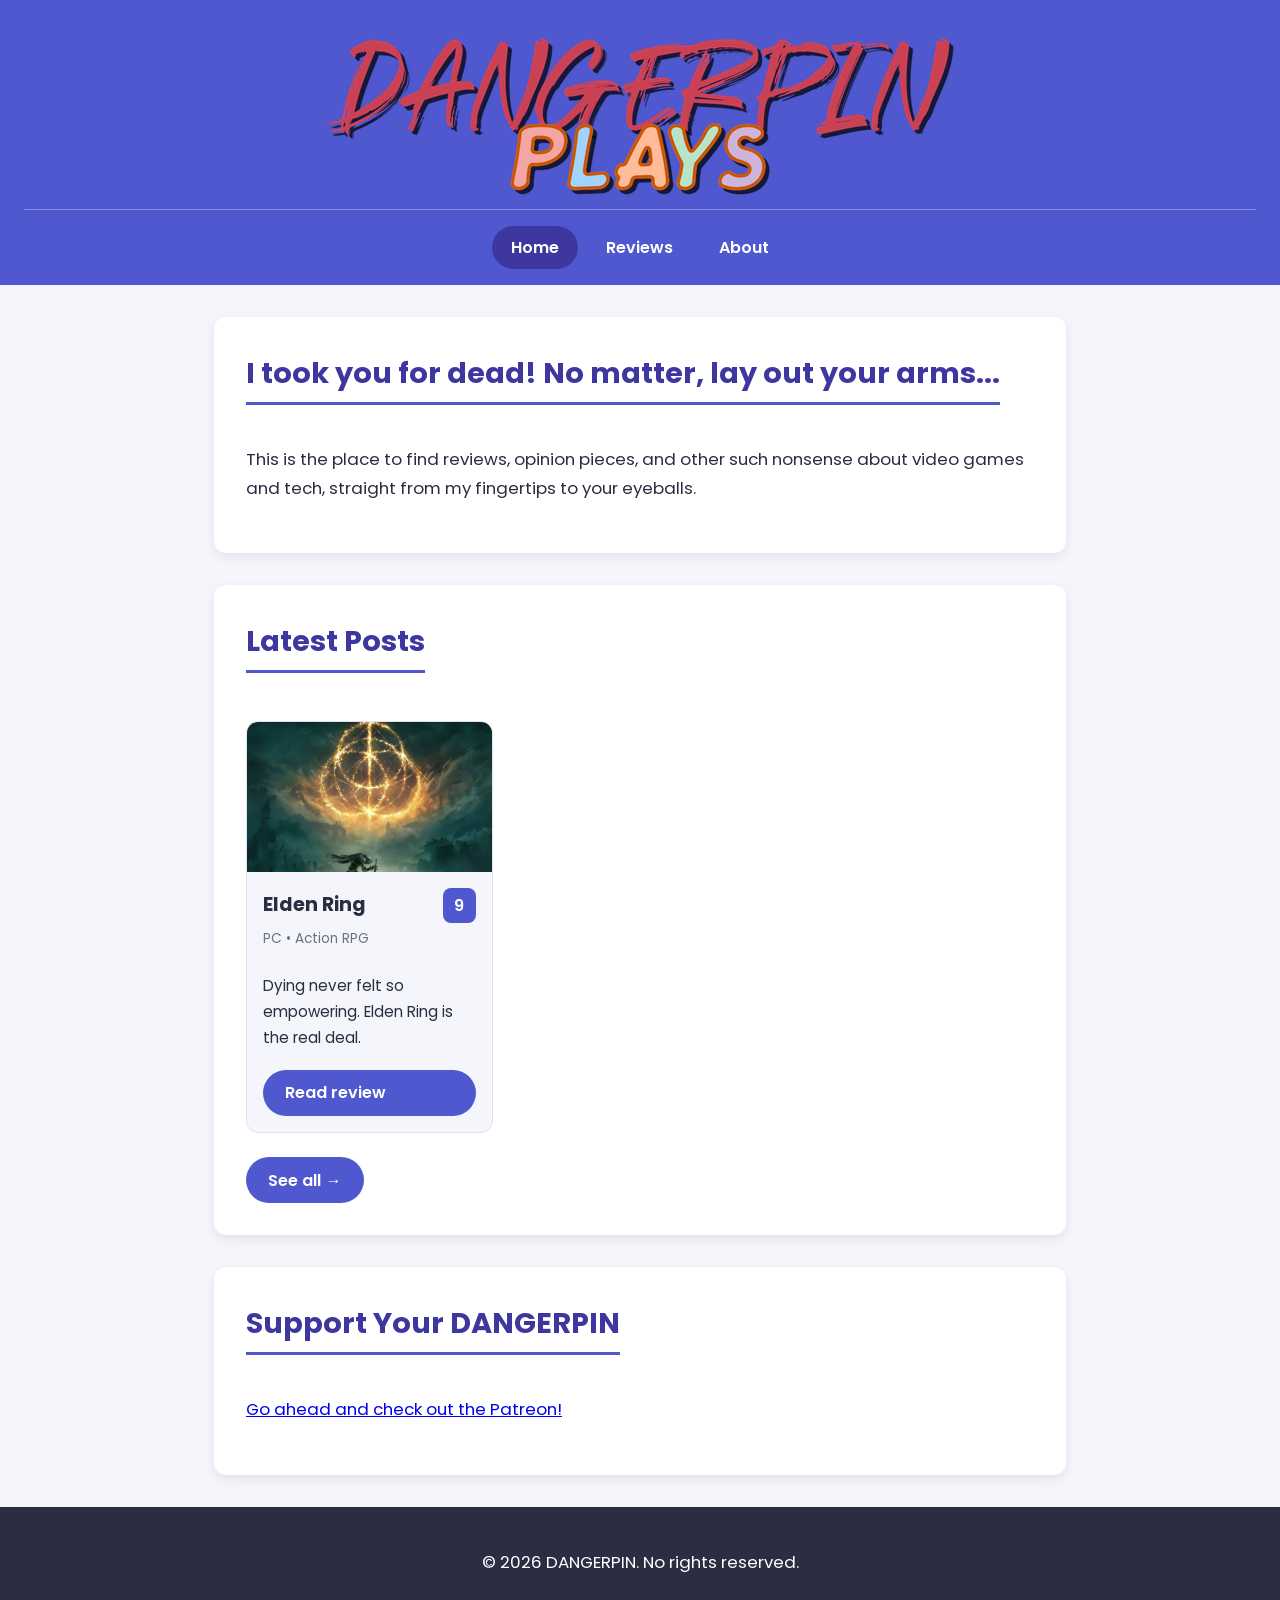
==== index.html @ f60e54df "Added webpage files Added webpage files" ====
<!DOCTYPE html>
<html lang="en">
<head>
  <meta charset="UTF-8">
  <meta name="viewport" content="width=device-width, initial-scale=1.0">
  <title>DANGERPIN Plays | Home</title>
  <link rel="preconnect" href="https://fonts.googleapis.com">
  <link rel="preconnect" href="https://fonts.gstatic.com" crossorigin>
  <link href="https://fonts.googleapis.com/css2?family=Poppins:wght@300;400;600&display=swap" rel="stylesheet">
  <link rel="stylesheet" href="style.css">
</head>
<body>

  <header>
    <a href="index.html" class="nav-logo"><img src="logo.png" alt="DANGERPIN Plays"></a>
    <nav>
      <a href="index.html" class="active">Home</a>
      <a href="reviews.html">Reviews</a>
      <a href="about.html">About</a>
    </nav>
  </header>

  <main>
    <section>
      <h2>I took you for dead! No matter, lay out your arms...</h2>
      <p>
        This is the place to find reviews, opinion pieces, and other such nonsense 
		about video games and tech, straight from my fingertips to your eyeballs. 
      </p>
    </section>

    <section>
      <h2>Latest Posts</h2>

      <div id="review-list" class="review-grid" data-limit="3"></div>
      <noscript><p>Your browser doesn't support JavaScript or it is not installed.</p></noscript>

      <a class="btn" href="reviews.html">See all &rarr;</a>
    </section>

    <section>
      <h2>Support Your DANGERPIN</h2>
      <p>
      <a href="http://www.patreon.com/dangerpin">Go ahead and check out the Patreon!</a>
      </p>
    </section>
  </main>

  <footer>
    <p>&copy; 2026 DANGERPIN. No rights reserved.</p>
  </footer>

  <script src="reviews.js"></script>
</body>
</html>
---- style.css ----
/* Whole site*/
:root {
  --bg: #f4f6fb;
  --card: #ffffff;
  --text: #2b2d42;
  --accent: #4f58cf;
  --accent-dark: #3f37a0;
  --muted: #6c7089;
}

/* Page layout */
* {
  box-sizing: border-box;
}

body {
  margin: 0;
  font-family: "Poppins", Arial, sans-serif;
  background-color: var(--bg);
  color: var(--text);
  line-height: 1.7;
}

main {
  max-width: 900px;
  margin: 2rem auto;
  padding: 0 1.5rem;
}

section {
  background-color: var(--card);
  padding: 2rem;
  margin-bottom: 2rem;
  border-radius: 12px;
  box-shadow: 0 4px 12px rgba(0, 0, 0, 0.08);
}

/* Header and nav */
header {
  background-color: var(--accent);
  color: white;
  padding: 2rem 1.5rem 1rem;
  text-align: center;
}

header h1 {
  margin: 0 0 0.5rem;
  font-size: 2.6rem;
  letter-spacing: 1px;
}

header p {
  margin: 0 0 1rem;
  font-weight: 300;
}

nav {
  display: flex;
  justify-content: center;
  gap: 0.5rem;
  flex-wrap: wrap;
  padding-top: 1rem;
  border-top: 1px solid rgba(255, 255, 255, 0.3);
}

nav a {
  color: white;
  text-decoration: none;
  padding: 0.5rem 1.2rem;
  border-radius: 999px;
  font-weight: 600;
  transition: background-color 0.2s;
}

nav a:hover,
nav a.active {
  background-color: var(--accent-dark);
}

/* Headings and paragraphs */
h2 {
  color: var(--accent-dark);
  font-size: 1.8rem;
  margin-top: 0;
  border-bottom: 3px solid var(--accent);
  display: inline-block;
  padding-bottom: 0.2rem;
}

p {
  font-size: 1.05rem;
  margin-bottom: 1.2rem;
}

/* Images */
.featured-image {
  display: block;
  width: 100%;
  max-width: 600px;
  height: auto;
  margin: 1.5rem auto;
  border: 4px solid var(--accent);
  border-radius: 12px;
}

/* Footer */
footer {
  text-align: center;
  padding: 1.5rem;
  background-color: var(--text);
  color: white;
  font-size: 0.9rem;
}

/* Buttons */
.btn {
  display: inline-block;
  background-color: var(--accent);
  color: white;
  padding: 0.6rem 1.4rem;
  border-radius: 999px;
  text-decoration: none;
  font-weight: 600;
  transition: background-color 0.2s;
}

.btn:hover {
  background-color: var(--accent-dark);
}

/* Reviews card */
.review-grid {
  display: grid;
  grid-template-columns: repeat(auto-fill, minmax(240px, 1fr));
  gap: 1.5rem;
  margin: 1.5rem 0;
}

.review-card {
  display: flex;
  flex-direction: column;
  background-color: var(--bg);
  border: 1px solid #e0e3ef;
  border-radius: 12px;
  overflow: hidden;
  transition: transform 0.2s, box-shadow 0.2s;
}

.review-card:hover {
  transform: translateY(-4px);
  box-shadow: 0 8px 18px rgba(0, 0, 0, 0.12);
}

.review-card img {
  width: 100%;
  height: 150px;
  object-fit: cover;
}

.review-card-body {
  display: flex;
  flex-direction: column;
  flex: 1;
  padding: 1rem;
}

.review-card-top {
  display: flex;
  justify-content: space-between;
  align-items: center;
  gap: 0.5rem;
}

.review-card h3 {
  margin: 0;
  font-size: 1.2rem;
}

.review-meta {
  color: var(--muted);
  font-size: 0.85rem;
  margin: 0.25rem 0 0.5rem;
}

.review-card .summary {
  flex: 1;
  font-size: 0.95rem;
}

.score-badge {
  background-color: var(--accent);
  color: white;
  font-weight: 600;
  padding: 0.25rem 0.7rem;
  border-radius: 8px;
}

/* ===== Review page */
.review-hero {
  display: flex;
  gap: 2rem;
  align-items: center;
}

.review-hero img {
  width: 280px;
  height: auto;
  border: 4px solid var(--accent);
  border-radius: 12px;
}

.review-info {
  flex: 1;
}

.facts {
  list-style: none;
  padding: 0;
  margin: 0 0 1rem;
}

.score {
  display: inline-block;
  background-color: var(--accent);
  color: white;
  font-size: 2.5rem;
  font-weight: 600;
  padding: 0.3rem 1.2rem;
  border-radius: 12px;
}

.score span {
  font-size: 1.1rem;
  font-weight: 300;
}

.pros-cons {
  display: grid;
  grid-template-columns: 1fr 1fr;
  gap: 1.5rem;
}

.pros h3 {
  color: #2a9d5c;
  margin-top: 0;
}

.cons h3 {
  color: #d64545;
  margin-top: 0;
}

/* Responsive */
@media (max-width: 600px) {
  header h1 {
    font-size: 1.9rem;
  }

  section {
    padding: 1.2rem;
  }

  nav {
    flex-direction: column;
    align-items: center;
  }

  nav a {
    width: 100%;
    text-align: center;
  }

  .review-hero {
    flex-direction: column;
  }

  .review-hero img {
    width: 100%;
  }

  .pros-cons {
    grid-template-columns: 1fr;
  }
}
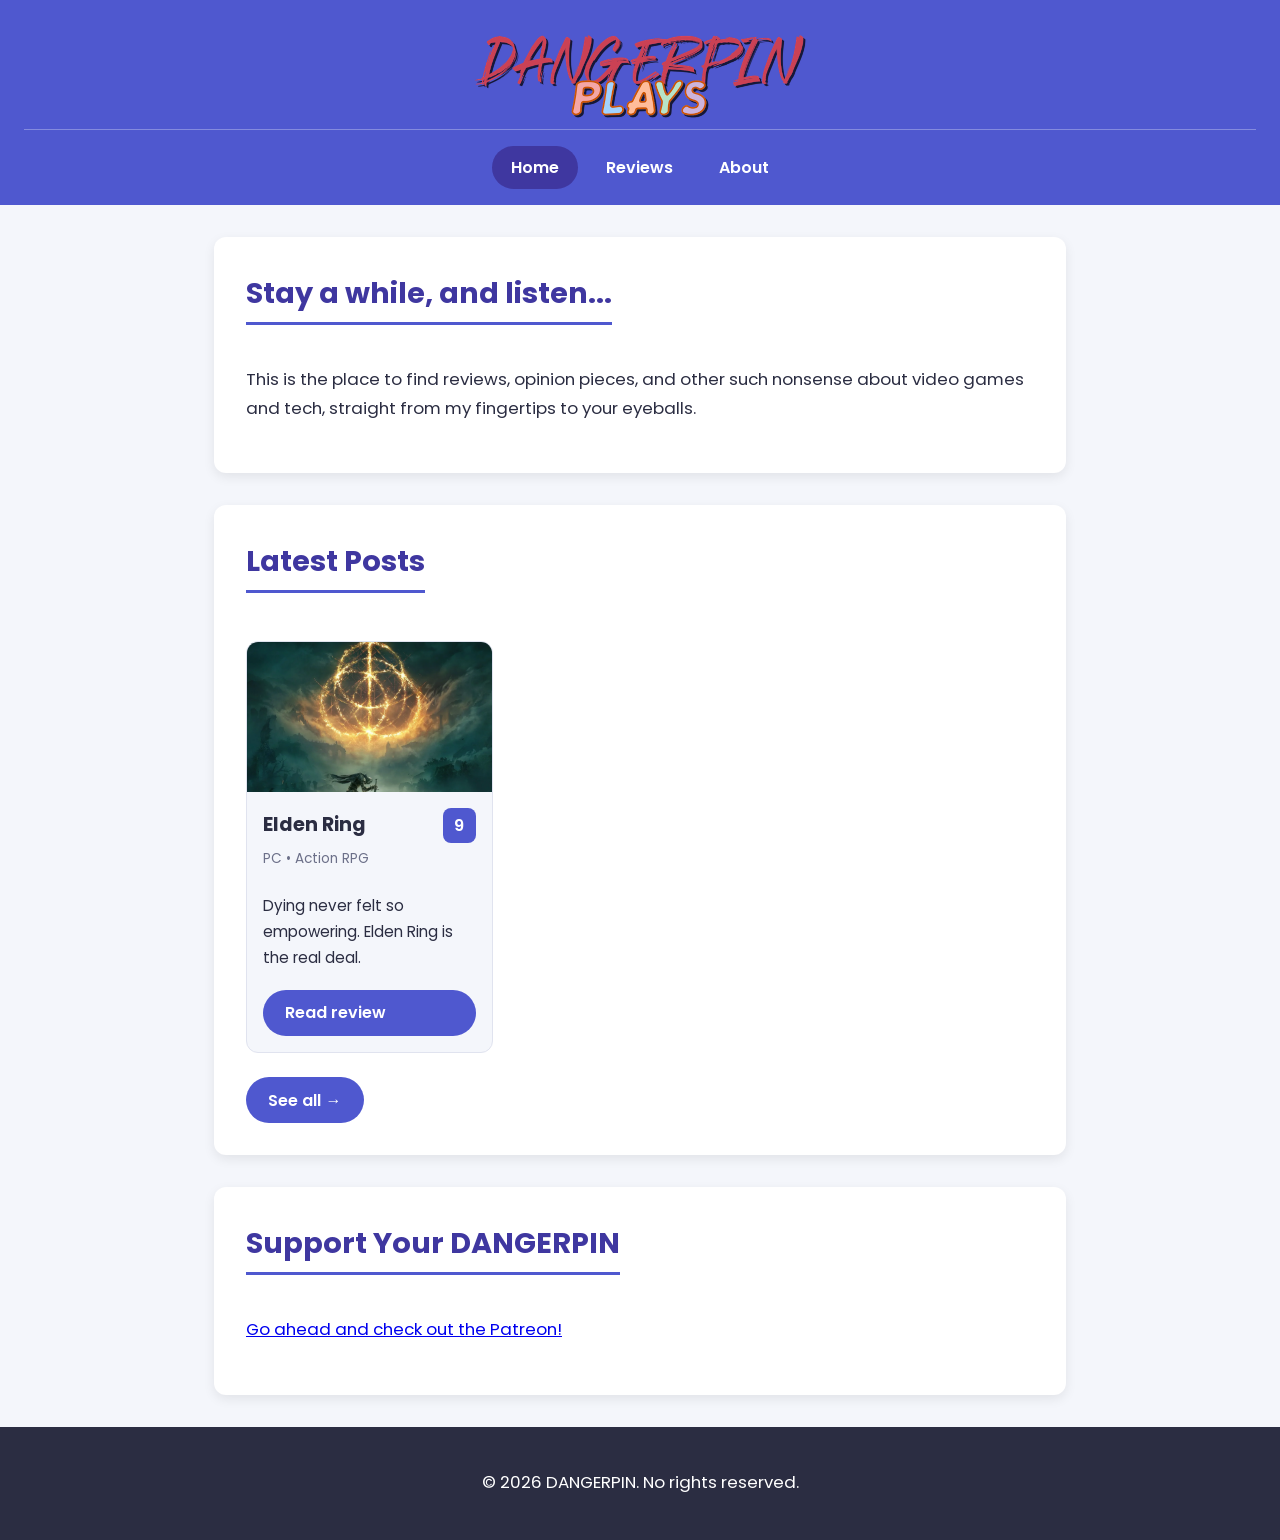
==== commit 544275ce: "Fixed logo header" ====
--- a/index.html
+++ b/index.html
@@ -12,7 +12,7 @@
 <body>
 
   <header>
-    <a href="index.html" class="nav-logo"><img src="logo.png" alt="DANGERPIN Plays"></a>
+    <a href="index.html"><img src="logo.png" alt="DANGERPIN Plays" class="nav-logo"></a>
     <nav>
       <a href="index.html" class="active">Home</a>
       <a href="reviews.html">Reviews</a>
@@ -22,7 +22,7 @@
 
   <main>
     <section>
-      <h2>I took you for dead! No matter, lay out your arms...</h2>
+      <h2>Stay a while, and listen...</h2>
       <p>
         This is the place to find reviews, opinion pieces, and other such nonsense 
 		about video games and tech, straight from my fingertips to your eyeballs. 
--- a/style.css
+++ b/style.css
@@ -43,6 +43,14 @@
   text-align: center;
 }
 
+nav-logo {
+  display: block;
+  width: 10%;
+  max-width: 300px;
+  height: auto;
+  margin: 1.5rem auto;
+}
+
 header h1 {
   margin: 0 0 0.5rem;
   font-size: 2.6rem;
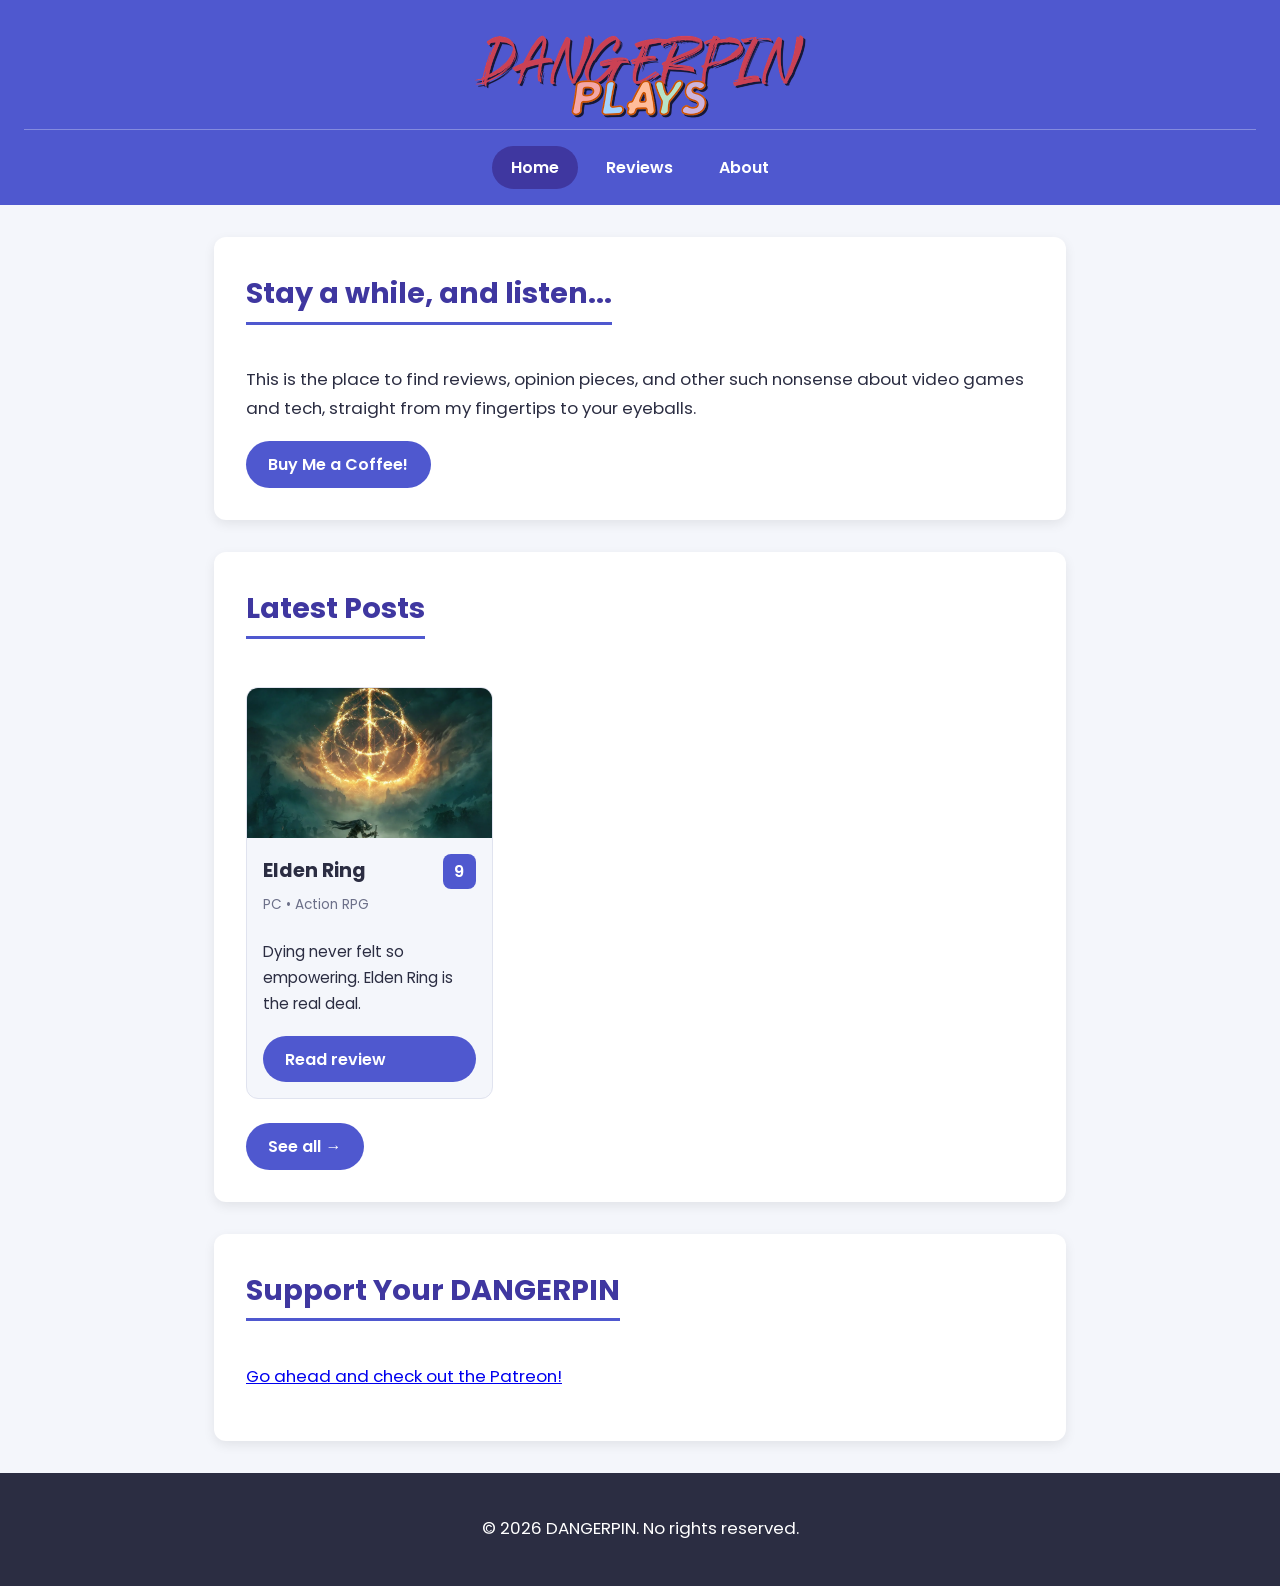
==== commit c9f28eb4: "Resolved logo size issues, added button to PayPal me, added Elden Ring screenshot to review" ====
--- a/index.html
+++ b/index.html
@@ -27,6 +27,7 @@
         This is the place to find reviews, opinion pieces, and other such nonsense 
 		about video games and tech, straight from my fingertips to your eyeballs. 
       </p>
+	  <a href="https://www.paypal.com/paypalme/dangerpin" class="btn">Buy Me a Coffee!</a>
     </section>
 
     <section>
--- a/style.css
+++ b/style.css
@@ -45,8 +45,8 @@
 
 nav-logo {
   display: block;
-  width: 10%;
-  max-width: 300px;
+  width: 100%;
+  max-width: 600px;
   height: auto;
   margin: 1.5rem auto;
 }
